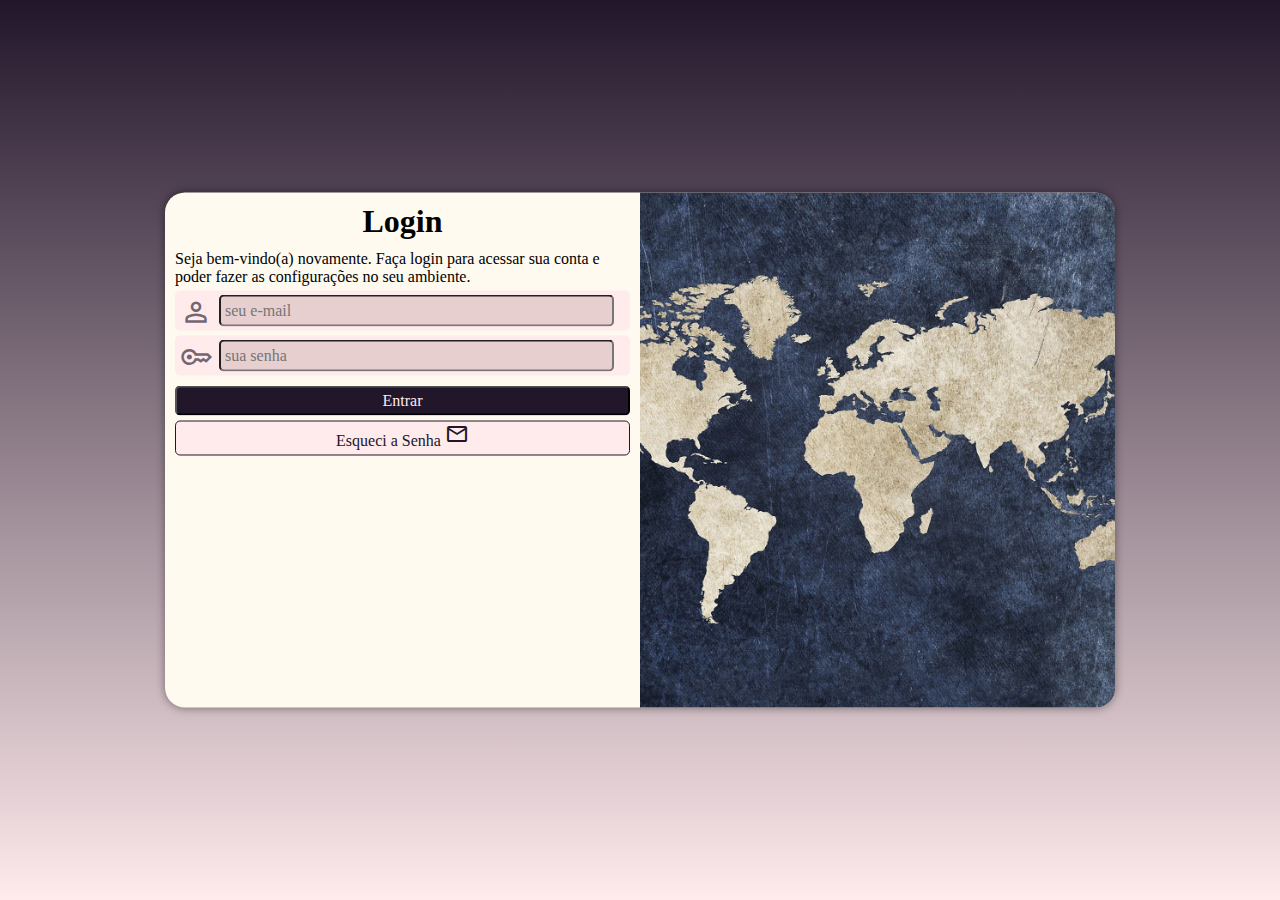
==== index.html @ c92b9592 "att" ====
<!DOCTYPE html>
<html lang="pt-br">
<head>
    <meta charset="UTF-8">
    <meta name="viewport" content="width=device-width, initial-scale=1.0">
    <link href="https://fonts.googleapis.com/css2?family=Material+Symbols+Outlined" rel="stylesheet" />
    <link rel="stylesheet" href="estilos/style.css">
    <link rel="stylesheet" href="estilos/media-query.css">
    <title>Projeto Login</title>
</head>
<body>
    <header>

    </header>


    <main>
        <section id="login">
            <div id="imagem">
                <!-- Imagem em CSS -->
            </div>
            <div id="formulario">
                <h1>Login</h1>
                <p>Seja bem-vindo(a) novamente. Faça login para acessar sua conta e poder fazer as configurações no seu ambiente.</p>
                <form action="login.php" method="post" autocomplete="on">
                    <div class="campo">
                        <span class="material-symbols-outlined">person</span>
                        <input type="email" name="login" id="ilogin" placeholder="seu e-mail" autocomplete="email" required maxlength="40">
                        <label for="ilogin">Login</label>
                    </div>
                    <div class="campo">
                        <span class="material-symbols-outlined">key</span>
                        <input type="password" name="senha" id="isenha" placeholder="sua senha" autocomplete="current-password" required minlength="8" maxlength="20">
                        <label for="isenha">Senha</label>
                    </div>
                    <input type="submit" value="Entrar">
                    <a href="esqueci.html" class="botao">
                        Esqueci a Senha
                        <span class="material-symbols-outlined">mail</span>
                    </a>
                </form>
            </div>
        </section>
    </main>
</body>
</html>
---- estilos/style.css ----
@charset "UTF-8";

/*
    Paleta de Cores
        Roxo: 22162b
        Rosa: ffeaec
*/

* {
    font-family: 'Times New Roman', Times, serif;
    padding: 0px;
    margin: 0px;
    box-sizing: border-box;
}

body, html {
    background-color: #ffeaec;
    height: 100vh;
    width: 100vw;
}

main {
    position: relative;
    height: 100vh;
    width: 100vw;
}

section#login {
    position: absolute;
    top: 50%;
    left: 50%;
    transform: translate(-50%, -50%);
    background-color: floralwhite;
    width: 150px;
    height: 515px;
    border-radius: 20px;
    overflow: hidden;
    box-shadow: 0px 0px 10px rgba(0, 0, 0, 0.432);
    transition: width .5s, heigth 0.5s;
    transition-timing-function: ease;
}

section#login > div#imagem { 
    display: block;
    background: #22162b url(../imagens/mapa.jpg) no-repeat;
    height: 200px;
    background-size: cover;
    background-position: center center;
}

section#login > div#formulario {
    display: block;
    padding: 10px;
}

div#formulario > h1 {
    text-align: center;
    margin-bottom: 10px;
}

div#formulario > h1 {
    font-size: 2em;
}

div#formulario > p {
    font-size: 1em;
}

form > div.campo {
    background-color: #ffeaec;
    width: 100%;
    display: block;
    height: 40px;
    border-radius: 5px;
    margin: 5px 0px;
}

div.campo > label {
    display: none;
}

div.campo > span {
    color: #22162ba6;
    font-size: 2em;
    width: 40px;
    padding: 5px;
}

div.campo > input {
    background-color: #d6bcbe98;
    font-size: 1em;
    width: calc(100% - 60px);
    height: 80%;
    border-radius: 5px;
    padding: 4px;
    transform: translateY(-12px); /*usar o transform sempre na última linha*/
}

div.campo > input:focus-within {
    background-color: #ffeaec;
}

form > input[type=submit] {
    display: block;
    font-size: 1em;
    width: 100%;
    height: 30px;
    background-color: #22162b;
    color: #ffeaec;
    border-radius: 5px;
    cursor: pointer;
    margin-top: 10px;
}

form > input[type=submit]:hover {
    background-color: #ffeaec;
    color: #22162b;
}

form > a.botao {
    display: block;
    text-align: center;
    font-size: 1em;
    width: 100%;
    height: 35px;
    padding-top: 0px;
    margin-top: 5px;
    background-color: #ffeaec;
    color: #22162b;
    border: 1px solid #22162b;
    border-radius: 5px;
    text-decoration: none;
}

form > a.botao:hover {
    background-color: #ffeaec;
}

form > a.botao > i {
    font-size: 1em;
}
---- estilos/media-query.css ----
@charset "UTF-8";

/*
    Typical Device Breakpoints
----------------------------------
Pequenas Telas: até 600px
Celular: de 600px até 768px
Tablet: de 768px até 992px
Desktop: de 992px até 1200px
Grandes Telas: acima de 1200px
*/

@media screen and (max-width: 650px) {
    body {
        background-image: linear-gradient(to top, #ffeaec, #22162b);
    }
    section#login {  /* Pequenas Telas */
        width: 60vh;
        height: 75vw;
    }
    section#login > div#imagem {
        float: left;
        width: 30%;
        height: 100%;
    }
    section#login > div#formulario {
        float: right;
        width: 70%;
    }
}


@media screen and (min-width: 650px) and (max-width: 992px) {
    body {
        background-image: linear-gradient(to top, #ffeaec, #22162b);
    }
    section#login { /* Tablet / Celular */
        width: 90vh;
        height: 400px;
    }
    section#login > div#imagem {
        float: left;
        width: 30%;
        height: 100%;
    }
    section#login > div#formulario {
        float: right;
        width: 70%;
    }
}


@media screen and (min-width: 992px) {
    body {
        background-image: linear-gradient(to top, #ffeaec, #22162b); 
    }
    section#login {  /* Grandes Telas */
        width: 950px;
    }
    section#login > div#imagem {
        float: right;
        width: 50%;
        height: 100%;
    }
    section#login > div#formulario {
        float: left;
        width: 50%;
    }
}
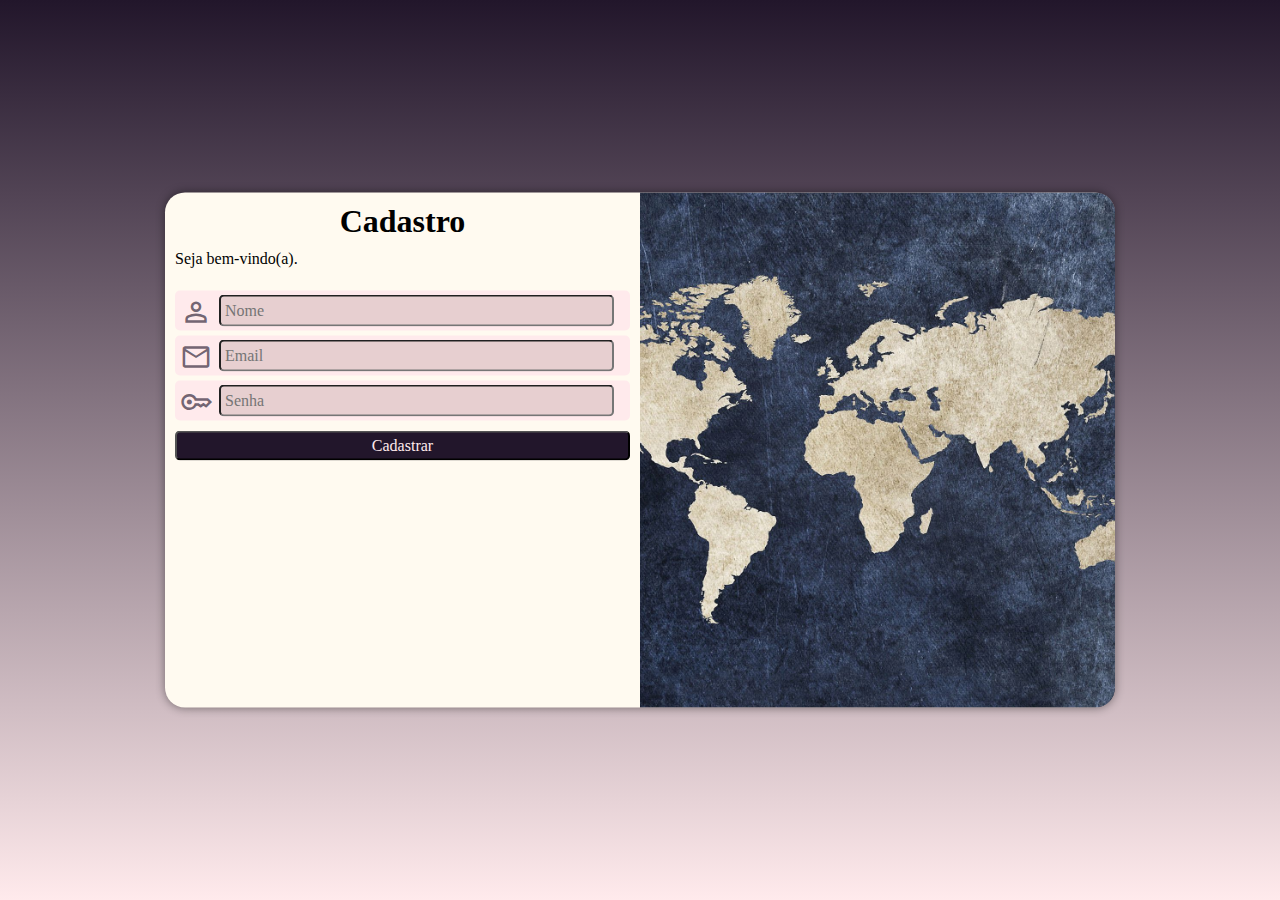
==== commit a8d5c95b: "att" ====
--- a/index.html
+++ b/index.html
@@ -7,7 +7,7 @@
     <link href="https://fonts.googleapis.com/css2?family=Material+Symbols+Outlined" rel="stylesheet" />
     <link rel="stylesheet" href="estilos/style.css">
     <link rel="stylesheet" href="estilos/media-query.css">
-    <title>Projeto Login</title>
+    <title>Projeto</title>
 </head>
 <body>
     <header>
@@ -16,28 +16,38 @@
 
 
     <main>
-        <section id="login">
+        <section id="cadastro">
             <div id="imagem">
                 <!-- Imagem em CSS -->
             </div>
             <div id="formulario">
-                <h1>Login</h1>
-                <p>Seja bem-vindo(a) novamente. Faça login para acessar sua conta e poder fazer as configurações no seu ambiente.</p>
-                <form action="login.php" method="post" autocomplete="on">
+                <h1>Cadastro</h1>
+                <p>Seja bem-vindo(a).</p>
+                <br>
+                <form action="cadastro.php" method="post" autocomplete="on">
                     <div class="campo">
                         <span class="material-symbols-outlined">person</span>
-                        <input type="email" name="login" id="ilogin" placeholder="seu e-mail" autocomplete="email" required maxlength="40">
+                        <input type="text" name="nome" id="inome" placeholder="Nome" autocomplete="current-password" required minlength="8" maxlength="20">
+                        <label for="isenha">Senha</label>
+                    </div>
+
+                    <div class="campo">
+                        <span class="material-symbols-outlined">mail</span>
+                        <input type="email" name="login" id="ilogin" placeholder="Email" autocomplete="email" required maxlength="40">
                         <label for="ilogin">Login</label>
                     </div>
+                    
                     <div class="campo">
                         <span class="material-symbols-outlined">key</span>
-                        <input type="password" name="senha" id="isenha" placeholder="sua senha" autocomplete="current-password" required minlength="8" maxlength="20">
+                        <input type="password" name="senha" id="isenha" placeholder="Senha" autocomplete="current-password" required minlength="8" maxlength="20">
                         <label for="isenha">Senha</label>
                     </div>
-                    <input type="submit" value="Entrar">
-                    <a href="esqueci.html" class="botao">
+
+                    <input type="submit" value="Cadastrar">
+
+                    <!-- <a href="esqueci.html" class="botao">
                         Esqueci a Senha
-                        <span class="material-symbols-outlined">mail</span>
+                        <span class="material-symbols-outlined">mail</span> -->
                     </a>
                 </form>
             </div>
--- a/estilos/style.css
+++ b/estilos/style.css
@@ -1,10 +1,4 @@
 @charset "UTF-8";
-
-/*
-    Paleta de Cores
-        Roxo: 22162b
-        Rosa: ffeaec
-*/
 
 * {
     font-family: 'Times New Roman', Times, serif;
@@ -25,7 +19,7 @@
     width: 100vw;
 }
 
-section#login {
+section#cadastro {
     position: absolute;
     top: 50%;
     left: 50%;
@@ -40,7 +34,7 @@
     transition-timing-function: ease;
 }
 
-section#login > div#imagem { 
+section#cadastro > div#imagem { 
     display: block;
     background: #22162b url(../imagens/mapa.jpg) no-repeat;
     height: 200px;
@@ -48,7 +42,7 @@
     background-position: center center;
 }
 
-section#login > div#formulario {
+section#cadastro > div#formulario {
     display: block;
     padding: 10px;
 }
--- a/estilos/media-query.css
+++ b/estilos/media-query.css
@@ -34,16 +34,16 @@
     body {
         background-image: linear-gradient(to top, #ffeaec, #22162b);
     }
-    section#login { /* Tablet / Celular */
+    section#cadastro { /* Tablet / Celular */
         width: 90vh;
         height: 400px;
     }
-    section#login > div#imagem {
+    section#cadastro > div#imagem {
         float: left;
         width: 30%;
         height: 100%;
     }
-    section#login > div#formulario {
+    section#cadastro > div#formulario {
         float: right;
         width: 70%;
     }
@@ -54,15 +54,15 @@
     body {
         background-image: linear-gradient(to top, #ffeaec, #22162b); 
     }
-    section#login {  /* Grandes Telas */
+    section#cadastro {  /* Grandes Telas */
         width: 950px;
     }
-    section#login > div#imagem {
+    section#cadastro > div#imagem {
         float: right;
         width: 50%;
         height: 100%;
     }
-    section#login > div#formulario {
+    section#cadastro > div#formulario {
         float: left;
         width: 50%;
     }
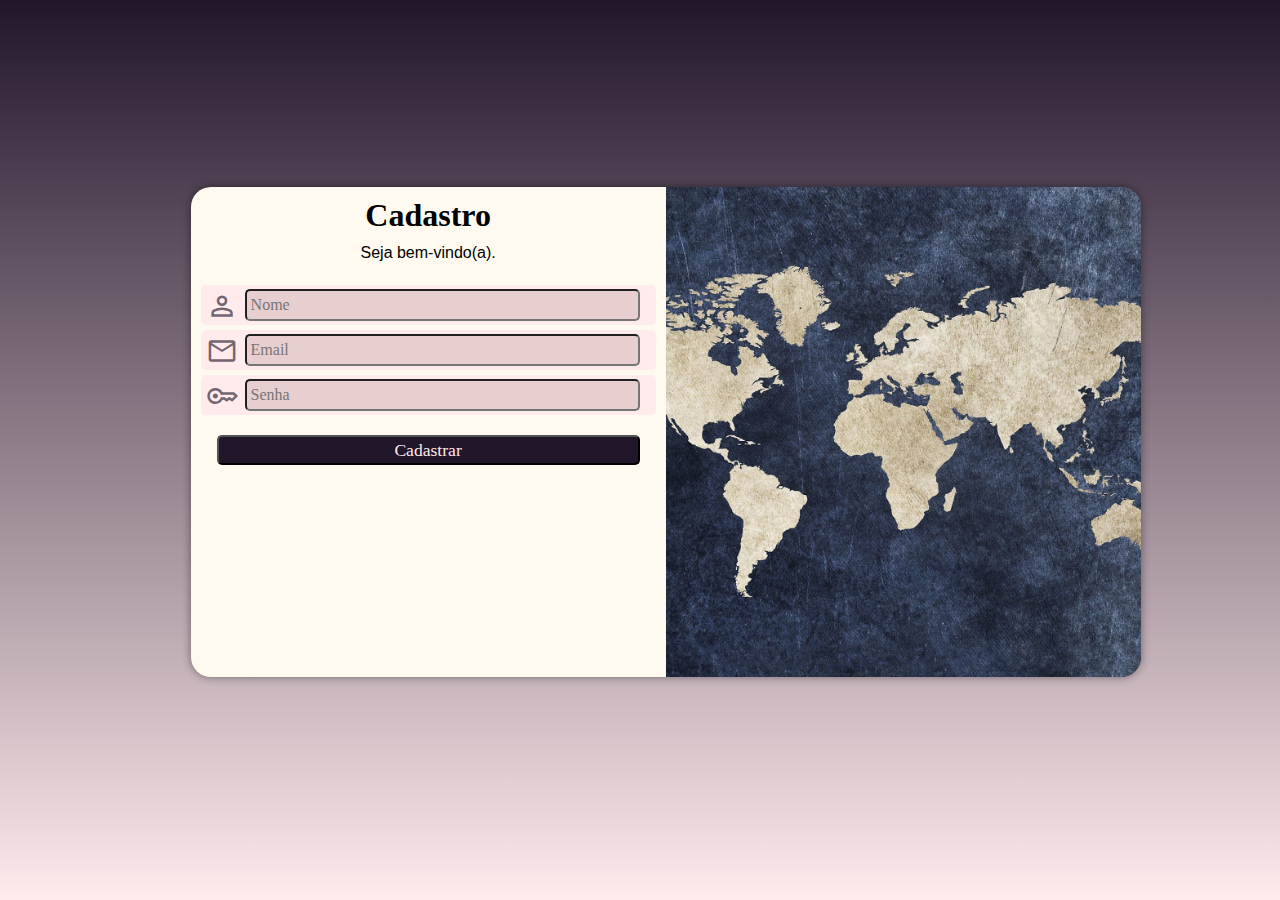
==== commit 61b6decc: "media query, icon" ====
--- a/index.html
+++ b/index.html
@@ -5,8 +5,10 @@
     <meta charset="UTF-8">
     <meta name="viewport" content="width=device-width, initial-scale=1.0">
     <link href="https://fonts.googleapis.com/css2?family=Material+Symbols+Outlined" rel="stylesheet" />
-    <link rel="stylesheet" href="estilos/style.css">
-    <link rel="stylesheet" href="estilos/media-query.css">
+    <link rel="stylesheet" href="style/style.css">
+    <link rel="stylesheet" href="style/media-query.css">
+    <link rel="stylesheet" href="script/script.js">
+    <link rel="shortcut icon" href="favicon/favicon.ico" type="image/x-icon">
     <title>Projeto</title>
 </head>
 <body>
@@ -27,14 +29,14 @@
                 <form action="cadastro.php" method="post" autocomplete="on">
                     <div class="campo">
                         <span class="material-symbols-outlined">person</span>
-                        <input type="text" name="nome" id="inome" placeholder="Nome" autocomplete="current-password" required minlength="8" maxlength="20">
-                        <label for="isenha">Senha</label>
+                        <input type="text" name="nome" id="inome" placeholder="Nome" autocomplete="name" required>
+                        <label for="inome">Nome</label>
                     </div>
 
                     <div class="campo">
                         <span class="material-symbols-outlined">mail</span>
-                        <input type="email" name="login" id="ilogin" placeholder="Email" autocomplete="email" required maxlength="40">
-                        <label for="ilogin">Login</label>
+                        <input type="email" name="email" id="iemail" placeholder="Email" autocomplete="email" required maxlength="40">
+                        <label for="iemail">Login</label>
                     </div>
                     
                     <div class="campo">
@@ -44,10 +46,6 @@
                     </div>
 
                     <input type="submit" value="Cadastrar">
-
-                    <!-- <a href="esqueci.html" class="botao">
-                        Esqueci a Senha
-                        <span class="material-symbols-outlined">mail</span> -->
                     </a>
                 </form>
             </div>
--- a/style/style.css
+++ b/style/style.css
@@ -0,0 +1,144 @@
+@charset "UTF-8";
+
+* {
+    font-family: 'Times New Roman', Times, serif;
+    padding: 0px;
+    margin: 0px;
+    box-sizing: border-box;
+}
+
+body, html {
+    background-color: #ffeaec;
+    height: 100vh;
+    width: 100vw;
+    overflow: hidden;
+}
+
+main {
+    position: relative;
+    height: 100vh;
+    width: 100vw;
+}
+
+p {
+    text-align: center;
+    font-family: 'Trebuchet MS', 'Lucida Sans Unicode', 'Lucida Grande', 'Lucida Sans', Arial, sans-serif;
+}
+
+section#cadastro {
+    position: absolute;
+    top: 48%;
+    left: 52%;
+    transform: translate(-50%, -50%);
+    background-color: floralwhite;
+    width: 300px;
+    height: 490px;
+    border-radius: 20px;
+    overflow: hidden;
+    box-shadow: 0px 0px 10px rgba(0, 0, 0, 0.432);
+    transition: width .5s, heigth 0.5s;
+    transition-timing-function: ease;
+}
+
+section#cadastro > div#imagem { 
+    display: block;
+    background: #22162b url(../imagens/mapa.jpg) no-repeat;
+    height: 200px;
+    background-size: cover;
+    background-position: center center;
+}
+
+section#cadastro > div#formulario {
+    display: block;
+    padding: 10px;
+}
+
+div#formulario > h1 {
+    text-align: center;
+    margin-bottom: 10px;
+}
+
+div#formulario > h1 {
+    font-size: 2em;
+}
+
+div#formulario > p {
+    font-size: 1em;
+}
+
+form > div.campo {
+    background-color: #ffeaec;
+    width: 100%;
+    display: block;
+    height: 40px;
+    border-radius: 5px;
+    margin: 5px 0px;
+}
+
+div.campo > label {
+    display: none;
+}
+
+div.campo > span {
+    color: #22162ba6;
+    font-size: 2em;
+    width: 40px;
+    padding: 5px;
+}
+
+div.campo > input {
+    background-color: #d6bcbe98;
+    font-size: 1em;
+    width: calc(100% - 60px);
+    height: 80%;
+    border-radius: 5px;
+    padding: 4px;
+    transform: translateY(-12px); /*usar o transform sempre na última linha*/
+}
+
+div.campo > input:focus-within {
+    background-color: #ffeaec;
+}
+
+form > input[type=submit] {
+    display: block;
+    margin-left: auto;
+    margin-right: auto;
+    font-size: 1.1em;
+    width: 93%;
+    height: 30px;
+    background-color: #22162b;
+    color: #ffeaec;
+    border-radius: 5px;
+    cursor: pointer;
+    margin-top: 20px;
+}
+
+form > input[type=submit]:hover {
+    background-color: #ffeaec;
+    color: #22162b;
+}
+
+form > a.botao {
+    display: block;
+    text-align: center;
+    font-size: 1em;
+    width: 100%;
+    height: 35px;
+    padding-top: 0px;
+    margin-top: 5px;
+    background-color: #ffeaec;
+    color: #22162b;
+    border: 1px solid #22162b;
+    border-radius: 5px;
+    text-decoration: none;
+}
+
+form > a.botao:hover {
+    background-color: #ffeaec;
+}
+
+form > a.botao > i {
+    font-size: 1em;
+}
+
--- a/style/media-query.css
+++ b/style/media-query.css
@@ -0,0 +1,70 @@
+@charset "UTF-8";
+
+/*
+    Typical Device Breakpoints
+----------------------------------
+Pequenas Telas: até 600px
+Celular: de 600px até 768px
+Tablet: de 768px até 992px
+Desktop: de 992px até 1200px
+Grandes Telas: acima de 1200px
+*/
+
+@media screen and (max-width: 650px) {
+    body {
+        background-image: linear-gradient(to top, #ffeaec, #22162b);
+    }
+    section#login {  /* Pequenas Telas */
+        width: 60vh;
+        height: 75vw;
+    }
+    section#login > div#imagem {
+        float: left;
+        width: 30%;
+        height: 100%;
+    }
+    section#login > div#formulario {
+        float: right;
+        width: 70%;
+    }
+}
+
+
+@media screen and (min-width: 650px) and (max-width: 992px) {
+    body {
+        background-image: linear-gradient(to top, #ffeaec, #22162b);
+    }
+    section#cadastro { /* Tablet / Celular */
+        width: 90vh;
+        height: 400px;
+    }
+    section#cadastro > div#imagem {
+        float: left;
+        width: 30%;
+        height: 100%;
+    }
+    section#cadastro > div#formulario {
+        float: right;
+        width: 70%;
+    }
+}
+
+
+@media screen and (min-width: 992px) {
+    body {
+        background-image: linear-gradient(to top, #ffeaec, #22162b); 
+    }
+    section#cadastro {  /* Grandes Telas */
+        width: 950px; 
+    }
+    section#cadastro > div#imagem {
+        float: right;
+        width: 50%;
+        height: 100%;
+    }
+    section#cadastro > div#formulario {
+        float: left;
+        width: 50%;
+    }
+}
+
